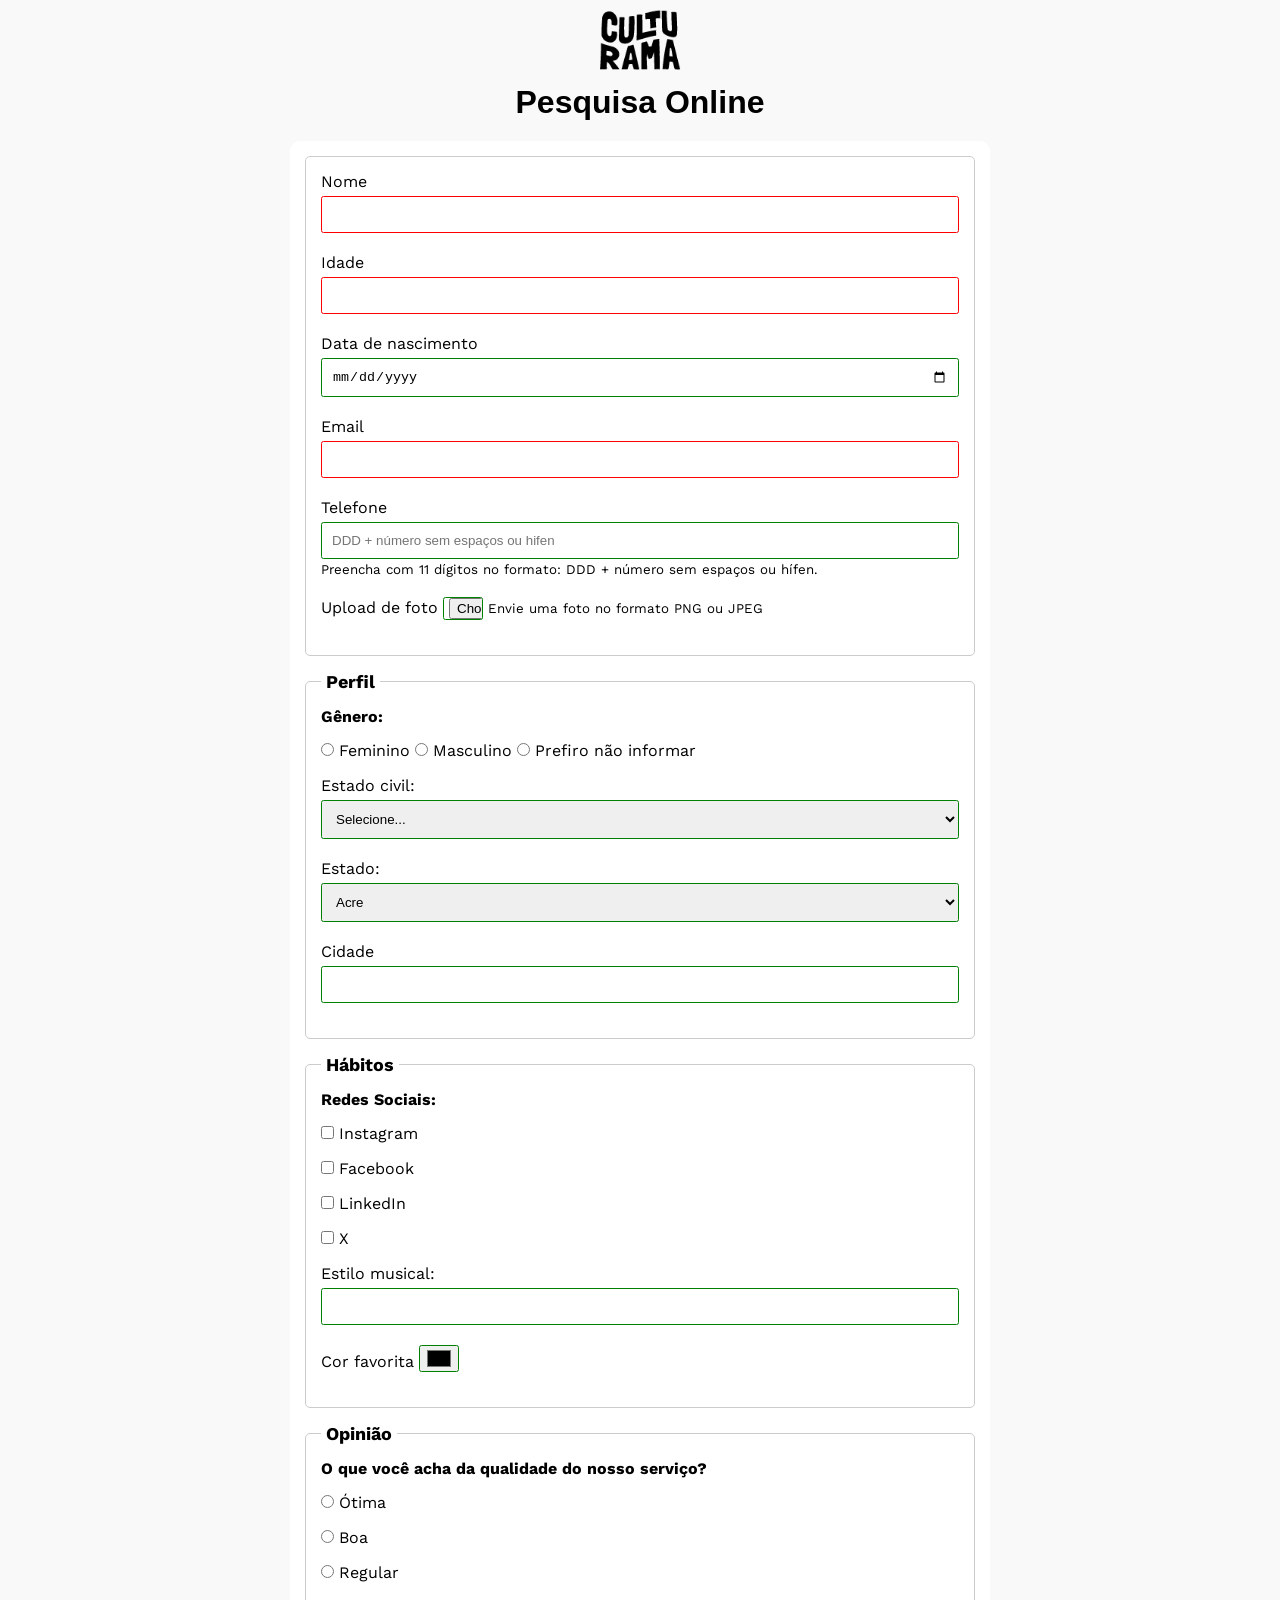
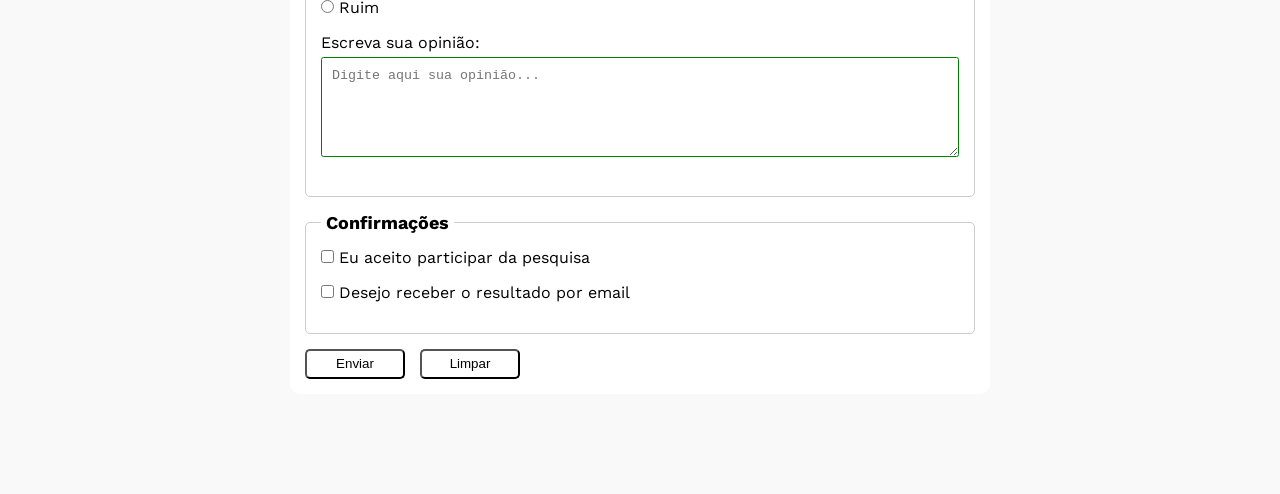
==== index.html @ defa9172 "Adiciona Aria ao campo da imagem" ====
<!DOCTYPE html>
<html lang="pt-BR">
    <head>
        <meta charset="UTF-8">
        <meta name="viewport" content="width=device-width, initial-scale=1.0">
        <link rel="icon" href="img/culturama-favico.png">
        <link rel="stylesheet" href="css/style.css">

        <link rel="preconnect" href="https://fonts.googleapis.com">
        <link rel="preconnect" href="https://fonts.gstatic.com" crossorigin>
        <link href="https://fonts.googleapis.com/css2?family=Fjalla+One&family=Work+Sans&display=swap" rel="stylesheet">

        <title>Pesquisa Cultural</title>
    </head>
    <body>
        <main>
            <header>
                <img src="img/logo-culturama.png" alt="logo culturama">
                <h1>Pesquisa Online</h1>
            </header>
            <section>
            <form action="sucessu.html" method="get">
                <fieldset>
                    <!-- Adiciona os dados pessoais-->
                    <label for="name">Nome</label>
                    <input id="name" type="text" name="userName" required>
                    <br>
                    <label for="age">Idade</label>
                    <input id="age" type="number" name="userAge" min="12" max="100" required>
                    <br>
                    <label for="birthDate">Data de nascimento</label>
                    <input id="birthDate" type="date" name="userBirthDate">
                    <br>
                    <label for="email">Email</label>
                    <input id="email" type="email" name="userEmail" required>
                    <br>
                    <label for="phoneNumber">Telefone</label>
                    <input id="phoneNumber" type="tel" name="userPhoneNumber" pattern="[0-9]{11}" placeholder="DDD + número sem espaços ou hifen" aria-describedby="phoneHelp">
                    <small id="phoneHelp">Preencha com 11 dígitos no formato: DDD + número sem espaços ou hífen.</small>
                    <br>
                    <label for="image">Upload de foto</label>
                    <input id="image" type="file" accept="image/*" name="userImage" aria-describedby="imageHelp">
                    <small id="imageHelp">Envie uma foto no formato PNG ou JPEG</small>
                    <br>
                </fieldset>

            <fieldset>
                <legend>Perfil</legend>
                <!-- Seleciona genero-->
                <p>Gênero:</p>
                <input id="fem" type="radio" name="userGender" value="feminino">
                <label for="fem">Feminino</label>
                <input id="masc" type="radio" name="userGender" value="masculino">
                <label for="masc">Masculino</label>
                <input id="notInformed" type="radio" name="userGender" value="notInformed">
                <label for="notInformed">Prefiro não informar</label>
                <br> <!-- Quebra de linha-->

                <!-- seleciona estado civil -->
                <label for="maritalStatus">Estado civil:</label>
                <select id="maritalStatus" name="maritalStatus">
                    <option value="notInformed">Selecione...</option>
                    <option value="casado">Casado</option>
                    <option value="solteiro">Solteiro</option>
                    <option value="divorciado">Divorciado</option>
                    <option value="casado">União estável</option>
                </select>

                <!-- seleciona estado em que mora -->
                <label for="state">Estado:</label>
                    <select id="state" name="userState" required>
                        <option value="acre">Acre</option>
                        <option value="alagoas">Alagoas</option>
                        <option value="amapa">Amapá</option>
                        <option value="amazonas">Amazonas</option>
                        <option value="bahia">Bahia</option>
                        <option value="ceara">Ceará</option>
                        <option value="distrito federal">Distrito Federal</option>
                        <option value="espirito santo">Espirito Santo</option>
                        <option value="goias">Goiás</option>
                        <option value="maranhão">Maranhão</option>
                        <option value="mato grosso do sul">Mato Grosso do Sul</option>
                        <option value="mato grosso">Mato Grosso</option>
                        <option value="minas gerais">Minas Gerais</option>
                        <option value="para">Pará</option>
                        <option value="paraiba">Paraíba</option>
                        <option value="parana">Paraná</option>
                        <option value="pernambuco">Pernambuco</option>
                        <option value="piaui">Piauí</option>
                        <option value="rio de janeiro">Rio de Janeiro</option>
                        <option value="rio grande do norte">Rio Grande do Norte</option>
                        <option value="rio grande do sul">Rio Grande do Sul</option>
                        <option value="rondonia">Rondônia</option>
                        <option value="roraima">Roraima</option>
                        <option value="santa catarina">Santa Catarina</option>
                        <option value="sao paulo">São Paulo</option>
                        <option value="sergipe">Sergipe</option>
                        <option value="tocantins">Tocantins</option>
                </select>
                <br>
                <!-- seleciona cidade em que mora -->
                <label for="city">Cidade</label>
                <input id="city" type="text" name="userCity">
            </fieldset>

            <fieldset>
                <legend>Hábitos</legend>

                <!-- seleciona redes sociais -->
                <p>Redes Sociais:</p>
                <input id="instagram" type="checkbox" name="social" value="instagram">
                <label for="instagram">Instagram</label>
                <br>
                <input id="facebook" type="checkbox" name="social" value="facebook">
                <label for="facebook">Facebook</label>
                <br>
                <input id="linkedin" type="checkbox" name="social" value="linkedin">
                <label for="linkedin">LinkedIn</label>
                <br>
                <input id="x" type="checkbox" name="social" value="x">
                <label for="x">X</label>
                <br>

                <!-- seleciona estilo musical -->
                <label for="musicStyle">Estilo musical:</label>
                <input list="styleTypes" id="musicStyle" name="userMusicStyle" type="text">
                <datalist id="styleTypes">
                    <option value="Rock">
                    <option value="Pop">
                    <option value="Samba">
                    <option value="Sertanejo">
                </datalist>
                <br>

                <!-- seleciona cor favorita -->
                <label for="favoriteColor">Cor favorita</label>
                <input type="color" name="userFavoriteColor" id="favoriteColor">
            </fieldset>

            <fieldset>
                <!-- opinioes do usuario -->
                <legend>Opinião</legend>
                <p>O que você acha da qualidade do nosso serviço?</p>

                <input type="radio" id="otimo" name="userServiceOpinion" value="otima">
                <label for="otimo">Ótima</label><br>

                <input type="radio" id="boa" name="userServiceOpinion" value="boa">
                <label for="boa">Boa</label><br>

                <input type="radio" id="regular" name="userServiceOpinion" value="regular">
                <label for="regular">Regular</label><br>

                <input type="radio" id="ruim" name="userServiceOpinion" value="ruim">
                <label for="ruim">Ruim</label><br>
                <label for="comment">Escreva sua opinião:</label>
                <textarea id="comment" name="userComment" placeholder="Digite aqui sua opinião..."></textarea>
            </fieldset>
            <fieldset>
                <legend>Confirmações</legend>
                <!-- Adiciona sessao de confirmacoes -->
                <input type="checkbox" name="userLgpd" id="userLgpdTerm" value="accepted" required>
                <label for="userLgpdTerm">Eu aceito participar da pesquisa</label><br>
                <input type="checkbox" name="userGetResult" id="getResult" value="accepted">
                <label for="getResult">Desejo receber o resultado por email</label><br>
            </fieldset>
            <button type="submit">Enviar</button>
            <button type="reset">Limpar</button>
            </form>
            </section>
        </main>

    </body>
</html>
---- css/style.css ----
* {
  margin: 0;
  padding: 0;
  box-sizing: border-box;
}
body {
  background-color: #F9F9F9;
  font-family: 'Work Sans', sans-serif;
}
main {
  width: 100%;
  max-width: 700px;
  margin: 0 auto;
}
header {
  text-align: center;
  margin-bottom: 20px;
}
img {
  width: 100px;
}
h1 {
  font-family: 'Fira Sans', sans-serif;
  text-align: center;
}
p {
  margin-bottom: 15px;
  font-weight: bold;
}
form {
  background-color: #FFFFFF;
  padding: 15px;
  border-radius: 10px;
  margin-bottom: 100px;
}
fieldset {
  padding: 15px;
  border: 1px solid #CCCCCC;
  border-radius: 5px;
  margin-bottom: 15px;
}
legend {
  font-weight: bold;
  font-size: 18px;
  padding: 0 5px;
}
input, select, textarea {
  width: 100%;
  padding: 10px;
  margin-bottom: 20px;
  border: 1px solid #ccc;
  border-radius: 2.5px;
}
textarea {
  min-height: 100px;
}
input[type="radio"],
input[type="checkbox"] {
  width: auto;
}
input[type="color"], input[type="file"] {
  width: 40px;
  padding: 0 5px;
}
label {
  display: inline-block;
  margin-bottom: 5px;
}
input[type="tel"]{
    margin-bottom: 0;
}
small{
    margin-bottom: 20px;
    display: inline-block;
}
input:invalid, select:invalid, textarea:invalid {
  border-color: red;
}

input:valid, select:valid, textarea:valid {
  border-color: green;
}
button {
  width: 100px;
  height: 30px;
  margin-right: 10px;
  background-color: white;
  border-radius: 5px;
  cursor: pointer;
}

button:hover {
  background-color: green; /* Para o botão de Enviar */
  color: white;
}

button[type="reset"]:hover {
  background-color: orangered; /* Para o botão de Limpar */
  color: white;
}
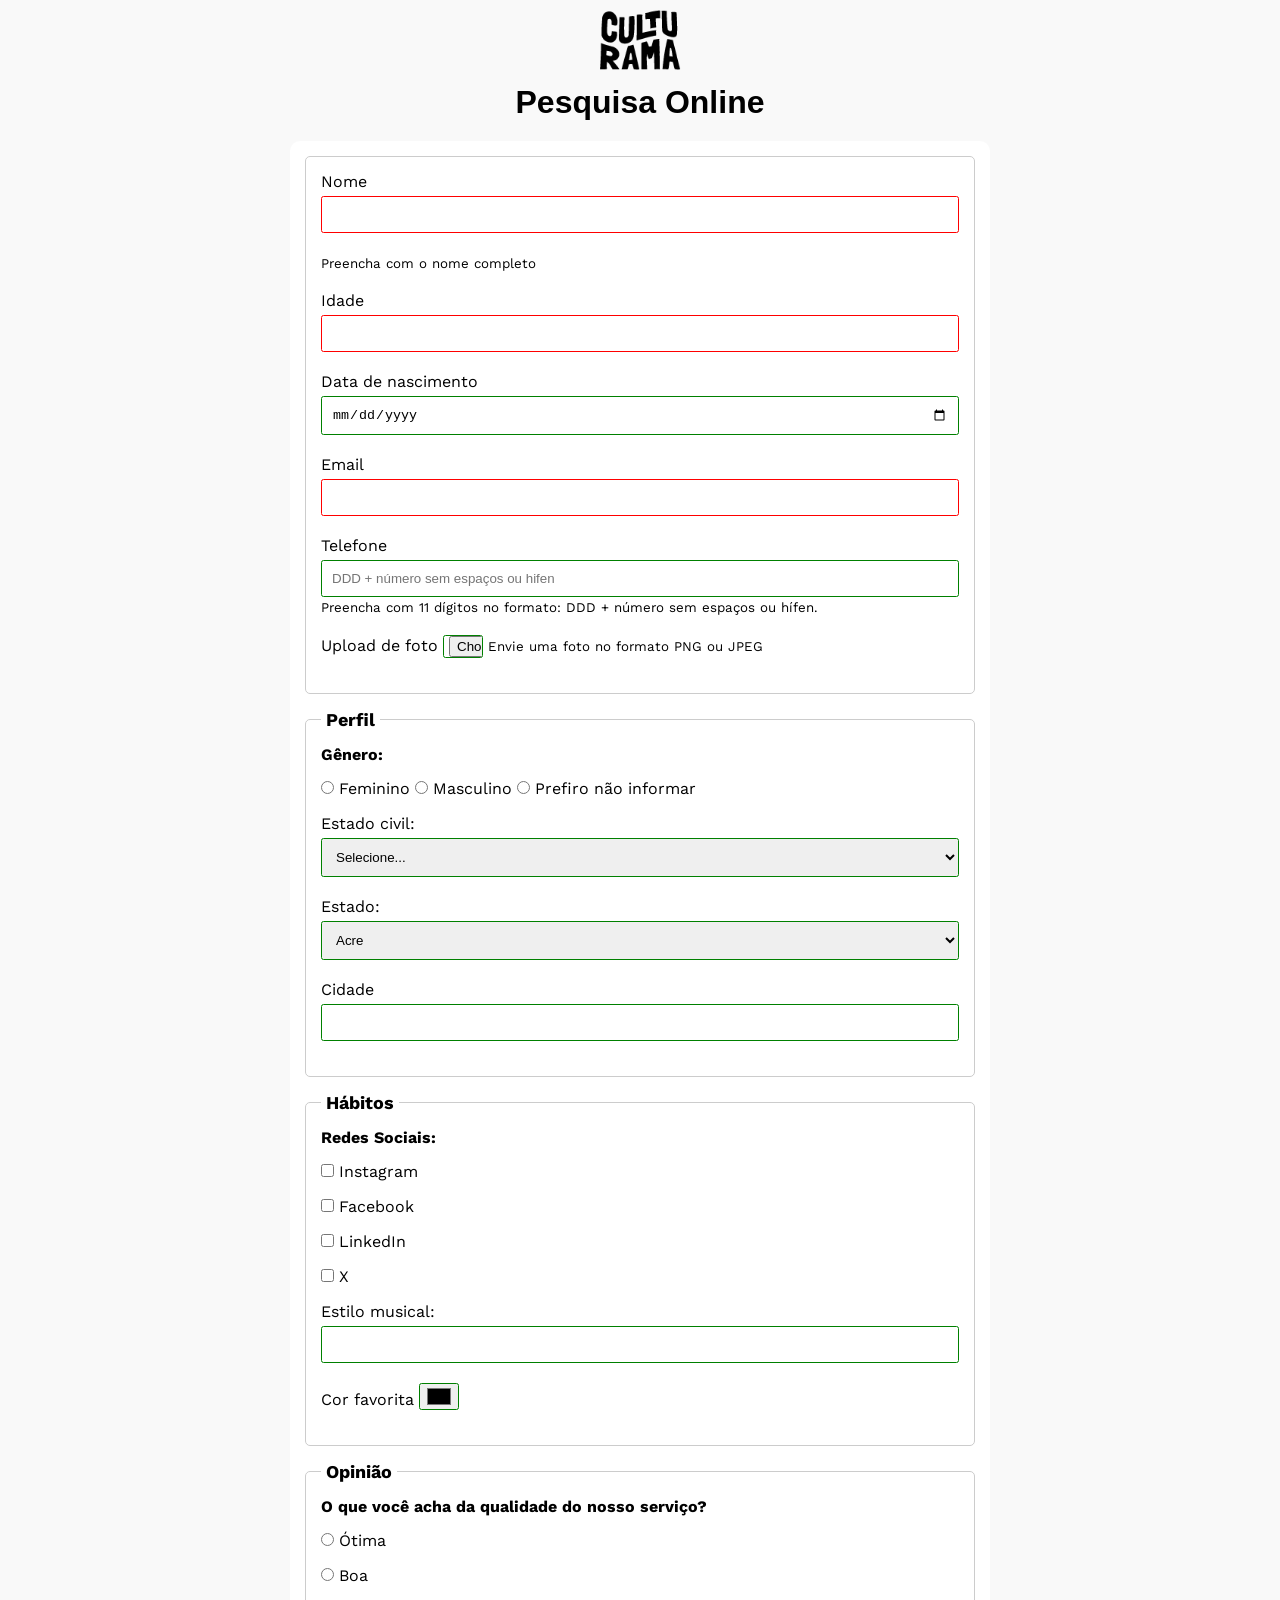
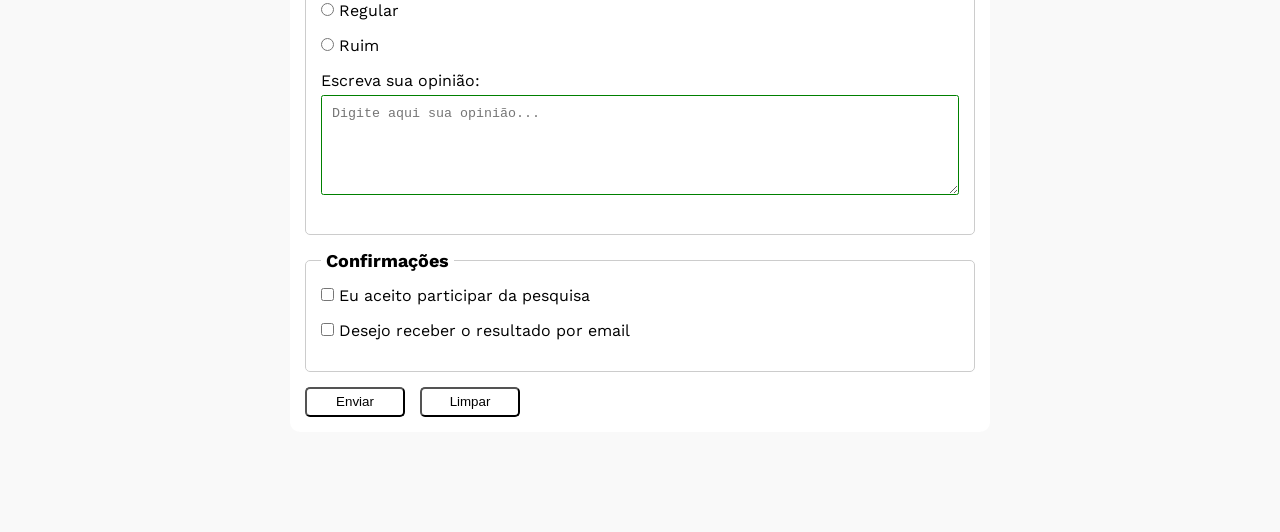
==== commit c51c77b8: "Adiciona Aria ao nome do usuário" ====
--- a/index.html
+++ b/index.html
@@ -23,7 +23,8 @@
                 <fieldset>
                     <!-- Adiciona os dados pessoais-->
                     <label for="name">Nome</label>
-                    <input id="name" type="text" name="userName" required>
+                    <input id="name" type="text" name="userName" required aria-describedby="nameHelp">
+                    <small id="nameHelp">Preencha com o nome completo</small>
                     <br>
                     <label for="age">Idade</label>
                     <input id="age" type="number" name="userAge" min="12" max="100" required>
@@ -164,8 +165,8 @@
                 <input type="checkbox" name="userGetResult" id="getResult" value="accepted">
                 <label for="getResult">Desejo receber o resultado por email</label><br>
             </fieldset>
-            <button type="submit">Enviar</button>
-            <button type="reset">Limpar</button>
+            <button type="submit" aria-label="Enviar dados do formulário.">Enviar</button>
+            <button type="reset" aria-label="Limpar dados do formulário.">Limpar</button>
             </form>
             </section>
         </main>
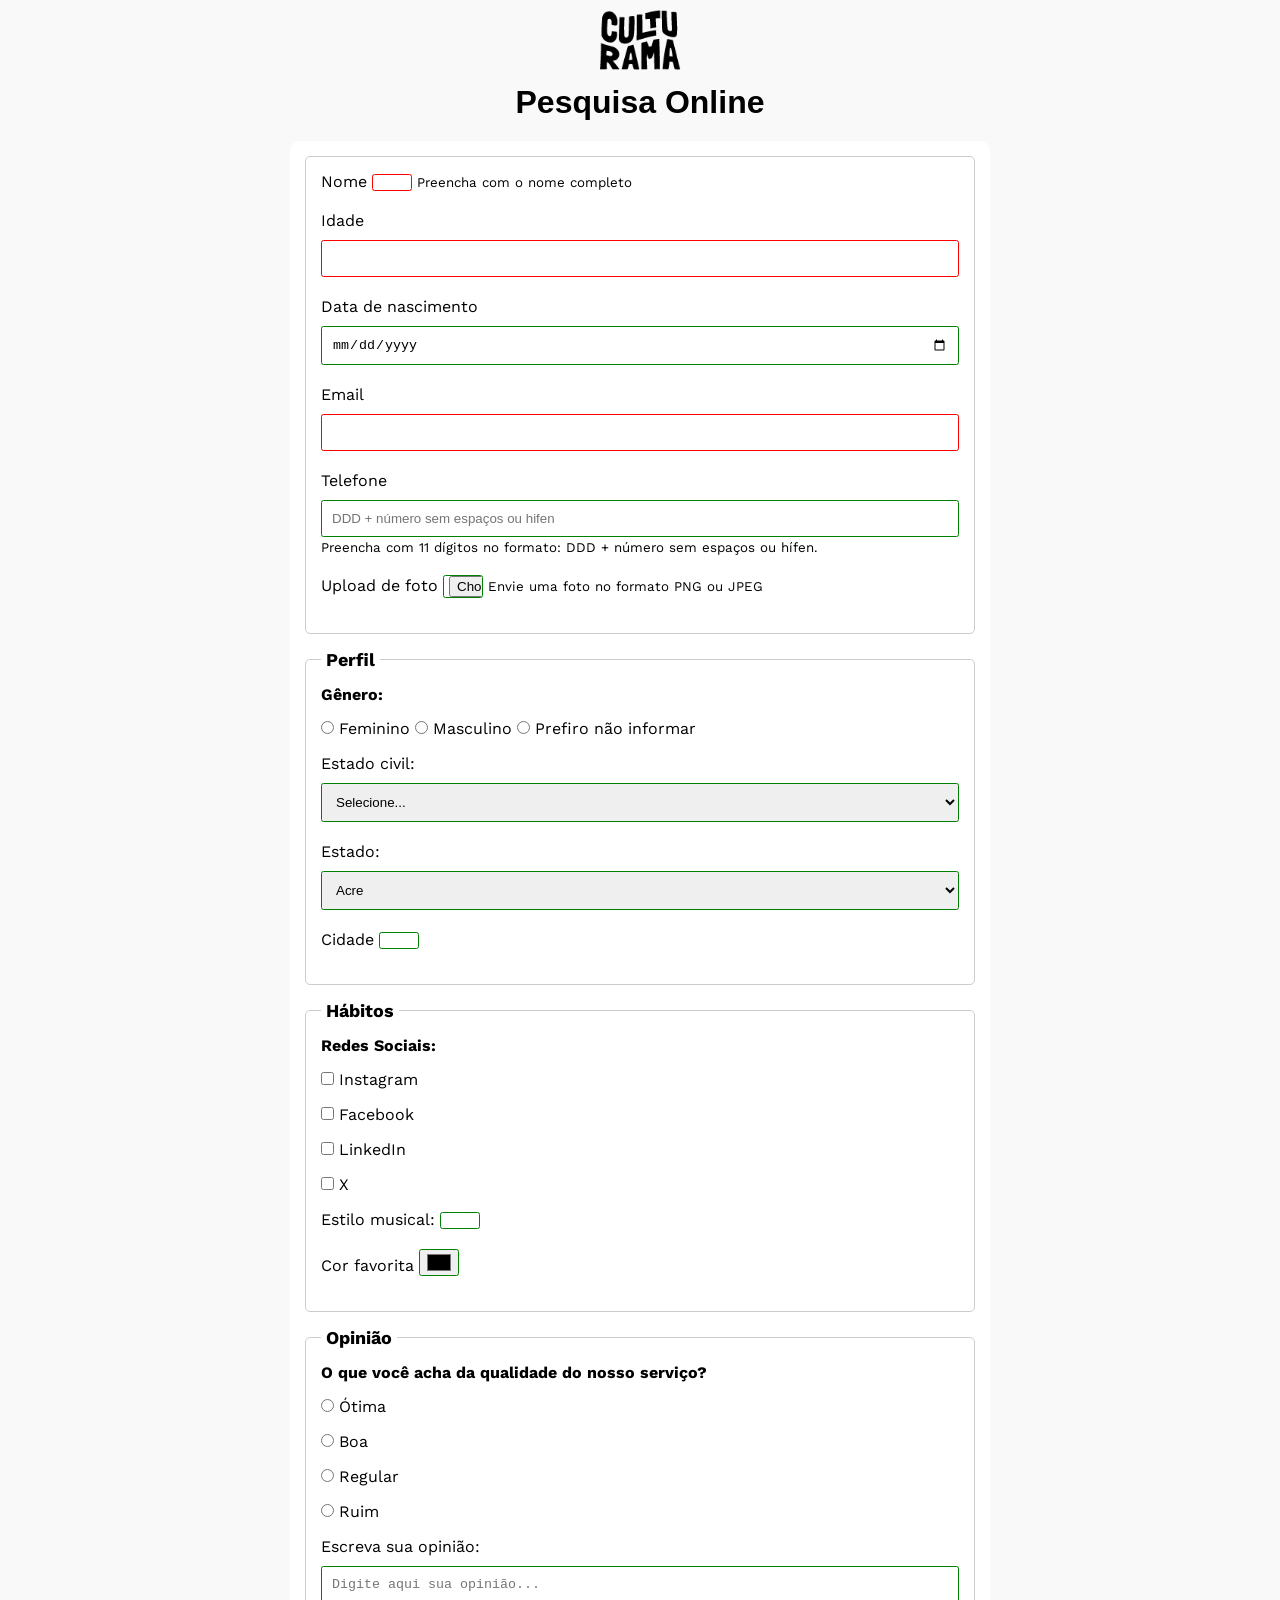
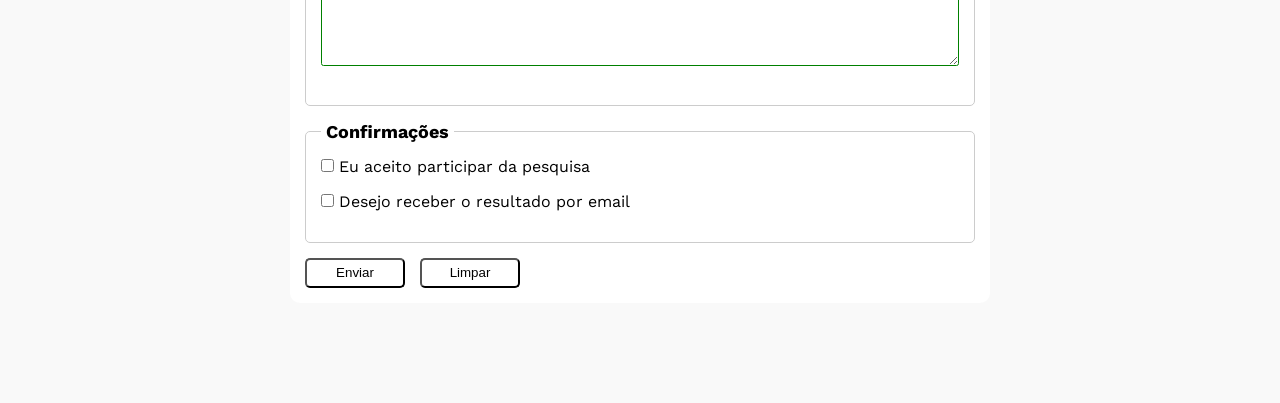
==== commit 2059d578: "Merge pull request #8 from Lia-batata/feat/acessibilidade Feat/acessibilidade" ====
--- a/index.html
+++ b/index.html
@@ -121,7 +121,6 @@
                 <input id="x" type="checkbox" name="social" value="x">
                 <label for="x">X</label>
                 <br>
-
                 <!-- seleciona estilo musical -->
                 <label for="musicStyle">Estilo musical:</label>
                 <input list="styleTypes" id="musicStyle" name="userMusicStyle" type="text">
--- a/css/style.css
+++ b/css/style.css
@@ -58,13 +58,15 @@
 input[type="checkbox"] {
   width: auto;
 }
-input[type="color"], input[type="file"] {
+input[type="color"],
+input[type="file"],
+input[type="text"] {
   width: 40px;
   padding: 0 5px;
 }
 label {
   display: inline-block;
-  margin-bottom: 5px;
+  margin-bottom: 10px;
 }
 input[type="tel"]{
     margin-bottom: 0;
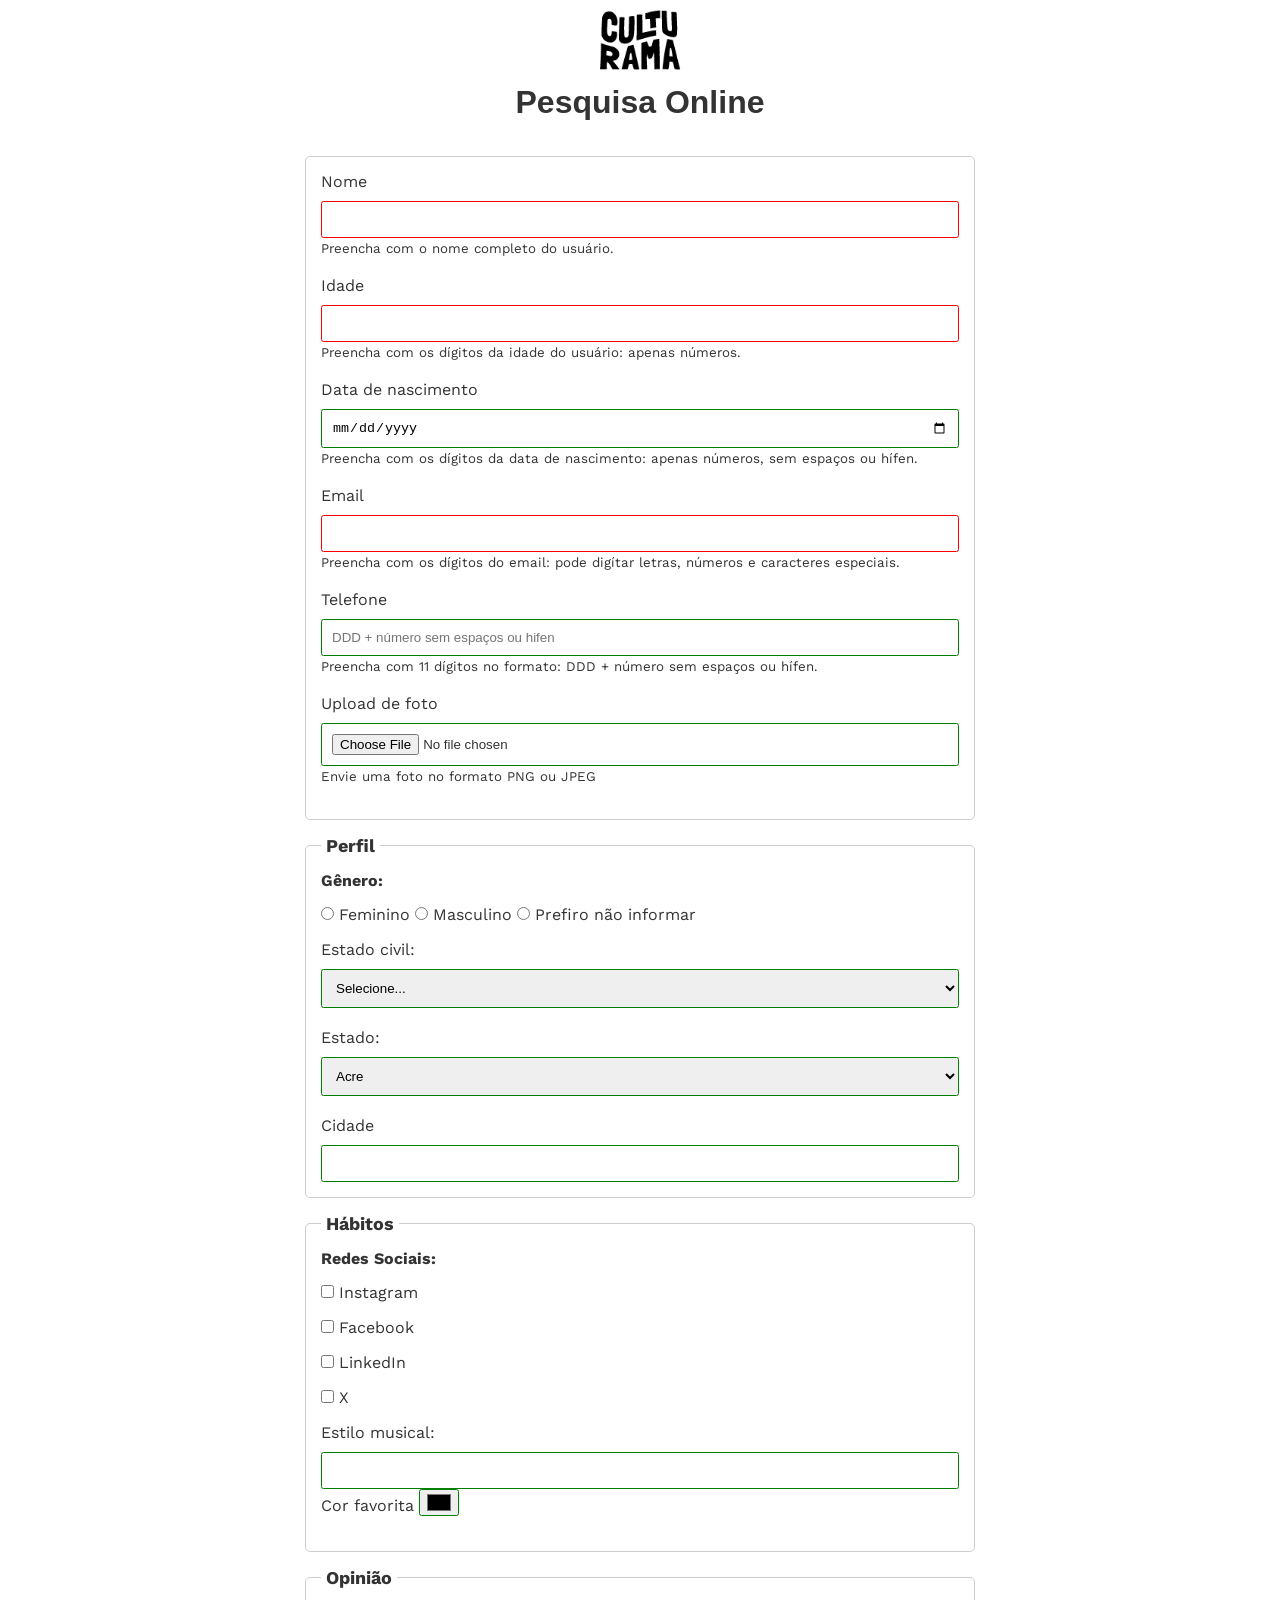
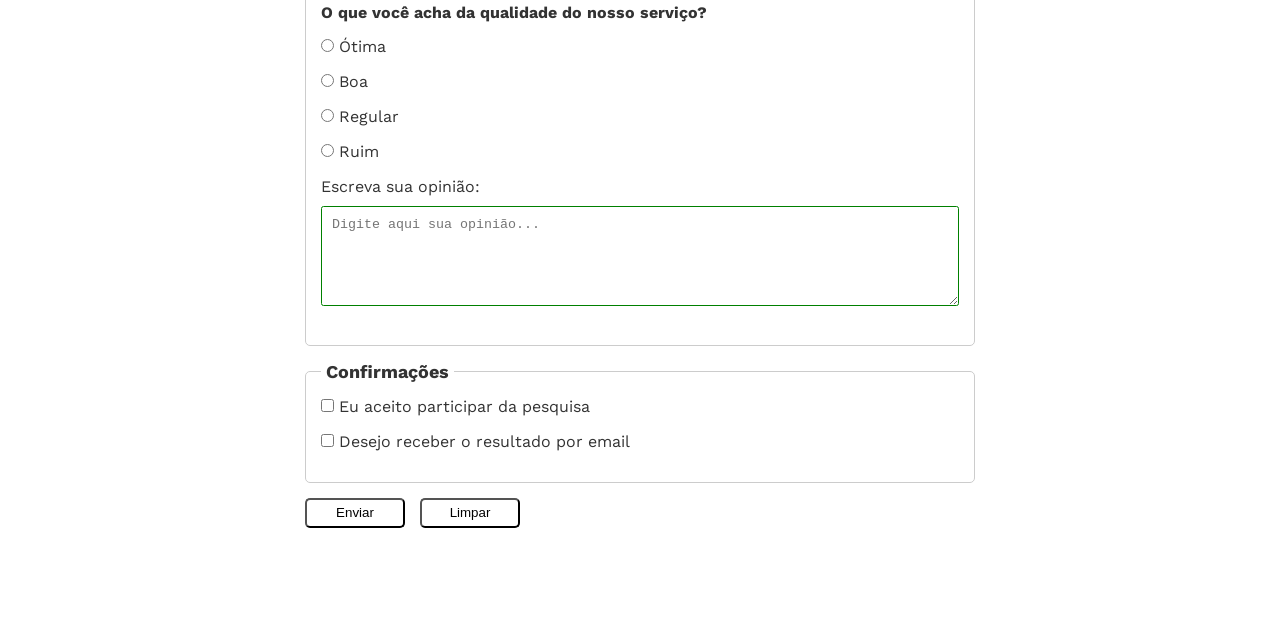
==== commit 4b88ea58: "Adiciona mais acessibilidade e corrige erros" ====
--- a/index.html
+++ b/index.html
@@ -23,17 +23,20 @@
                 <fieldset>
                     <!-- Adiciona os dados pessoais-->
                     <label for="name">Nome</label>
-                    <input id="name" type="text" name="userName" required aria-describedby="nameHelp">
-                    <small id="nameHelp">Preencha com o nome completo</small>
+                    <input id="name" type="text" name="userName" aria-describedby="nameHelp"required>
+                    <small id="nameHelp">Preencha com o nome completo do usuário.</small>
                     <br>
                     <label for="age">Idade</label>
-                    <input id="age" type="number" name="userAge" min="12" max="100" required>
+                    <input id="age" type="number" name="userAge" min="12" max="100" aria-describedby="ageHelp" required>
+                    <small id="ageHelp">Preencha com os dígitos da idade do usuário: apenas números.</small>
                     <br>
                     <label for="birthDate">Data de nascimento</label>
-                    <input id="birthDate" type="date" name="userBirthDate">
+                    <input id="birthDate" type="date" name="userBirthDate" aria-describedby="birthHelp">
+                    <small id="birthHelp">Preencha com os dígitos da data de nascimento: apenas números, sem espaços ou hífen.</small>
                     <br>
                     <label for="email">Email</label>
-                    <input id="email" type="email" name="userEmail" required>
+                    <input id="email" type="email" name="userEmail" aria-describedby="emailHelp" required>
+                    <small id="emailHelp">Preencha com os dígitos do email: pode digítar letras, números e caracteres especiais.</small>
                     <br>
                     <label for="phoneNumber">Telefone</label>
                     <input id="phoneNumber" type="tel" name="userPhoneNumber" pattern="[0-9]{11}" placeholder="DDD + número sem espaços ou hifen" aria-describedby="phoneHelp">
@@ -121,6 +124,7 @@
                 <input id="x" type="checkbox" name="social" value="x">
                 <label for="x">X</label>
                 <br>
+
                 <!-- seleciona estilo musical -->
                 <label for="musicStyle">Estilo musical:</label>
                 <input list="styleTypes" id="musicStyle" name="userMusicStyle" type="text">
--- a/css/style.css
+++ b/css/style.css
@@ -3,9 +3,19 @@
   padding: 0;
   box-sizing: border-box;
 }
+:root {
+  --cor-texto: #333333;
+  --cor-fundo: #ffffff;
+}
+
+.theme-high-contrast {
+  --cor-texto: #000000;
+  --cor-fundo: #ffffff;
+}
 body {
-  background-color: #F9F9F9;
   font-family: 'Work Sans', sans-serif;
+  background-color: var(--cor-fundo);
+  color: var(--cor-texto);
 }
 main {
   width: 100%;
@@ -19,13 +29,18 @@
 img {
   width: 100px;
 }
+html {
+  font-size: 100%; /* ajustável pelo usuário */
+}
 h1 {
   font-family: 'Fira Sans', sans-serif;
   text-align: center;
+  font-size: 2rem; 
 }
 p {
   margin-bottom: 15px;
   font-weight: bold;
+  font-size: 1rem;
 }
 form {
   background-color: #FFFFFF;
@@ -58,9 +73,7 @@
 input[type="checkbox"] {
   width: auto;
 }
-input[type="color"],
-input[type="file"],
-input[type="text"] {
+input[type="color"] {
   width: 40px;
   padding: 0 5px;
 }
@@ -68,7 +81,12 @@
   display: inline-block;
   margin-bottom: 10px;
 }
-input[type="tel"]{
+input[type="tel"],
+input[type="file"],
+input[type="text"],
+input[type="number"],
+input[type="date"],
+input[type="email"]{
     margin-bottom: 0;
 }
 small{
